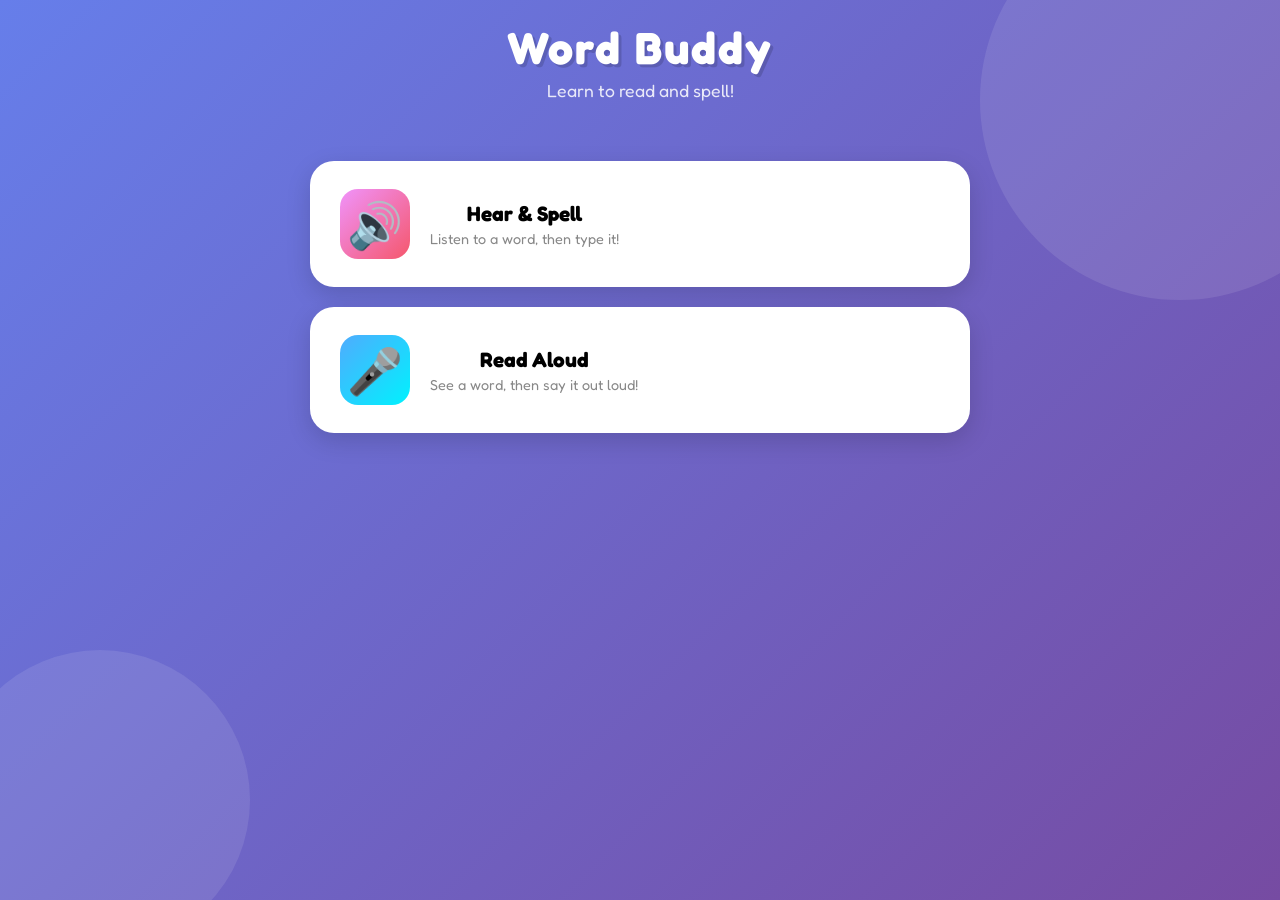
==== index.html @ c130c011 "Replace old C# project with Word Buddy - a kindergarten word learning app Built a browser-based lear" ====
<!DOCTYPE html>
<html lang="en">
<head>
  <meta charset="UTF-8">
  <meta name="viewport" content="width=device-width, initial-scale=1.0">
  <title>Word Buddy - Learn to Read & Spell!</title>
  <link rel="preconnect" href="https://fonts.googleapis.com">
  <link href="https://fonts.googleapis.com/css2?family=Fredoka+One&display=swap" rel="stylesheet">
  <link rel="stylesheet" href="css/style.css">
</head>
<body>

  <header>
    <h1>Word Buddy</h1>
    <p>Learn to read and spell!</p>
  </header>

  <!-- HOME SCREEN -->
  <div id="screen-home" class="screen active">
    <div class="mode-buttons">
      <button class="mode-btn" id="spell-mode-btn">
        <span class="mode-icon spell">🔊</span>
        <div class="mode-info">
          <h2>Hear & Spell</h2>
          <p>Listen to a word, then type it!</p>
        </div>
      </button>
      <button class="mode-btn" id="read-mode-btn">
        <span class="mode-icon read">🎤</span>
        <div class="mode-info">
          <h2>Read Aloud</h2>
          <p>See a word, then say it out loud!</p>
        </div>
      </button>
    </div>
    <div id="no-speech-warning" class="no-speech-warning" style="display:none">
      Note: Your browser may not support speech recognition for "Read Aloud" mode.
      Chrome works best!
    </div>
  </div>

  <!-- CATEGORY PICKER -->
  <div id="screen-categories" class="screen">
    <h2 id="category-title" style="color:#fff; text-align:center; font-size:1.5rem; margin-bottom:10px;">
      Pick a category!
    </h2>
    <div id="category-grid" class="category-grid"></div>
    <button class="hint-btn" onclick="App.goHome()" style="display:block; margin:20px auto 0;">
      ← Back Home
    </button>
  </div>

  <!-- GAME SCREEN -->
  <div id="screen-game" class="screen">
    <div class="game-top-bar">
      <button class="back-btn" id="back-btn">←</button>
      <span class="progress-info" id="progress-info">1 / 10</span>
      <span class="score-display" id="score-display">0 ⭐</span>
    </div>

    <div class="progress-bar-container">
      <div class="progress-bar-fill" id="progress-fill"></div>
    </div>

    <h2 id="game-title" style="color:#fff; text-align:center; margin-bottom:16px; font-size:1.4rem;">
      Hear & Spell
    </h2>

    <div class="game-card">
      <!-- Word display (shown in Read mode) -->
      <div class="word-display" id="word-display"></div>

      <!-- Spell mode area -->
      <div id="spell-area" style="display:flex; flex-direction:column; align-items:center; gap:16px;">
        <button class="speak-btn" id="speak-btn" title="Hear the word">🔊</button>
        <input type="text" class="spell-input" id="spell-input"
               placeholder="type here" autocomplete="off" autocapitalize="none" spellcheck="false">
        <button class="action-btn check-btn" id="check-btn">Check!</button>
      </div>

      <!-- Read mode area -->
      <div id="read-area" style="display:none; flex-direction:column; align-items:center; gap:16px;">
        <button class="mic-btn" id="mic-btn" title="Start talking">🎤</button>
        <p class="heard-text" id="heard-text">Tap the microphone and read the word!</p>
      </div>

      <p class="hint-text" id="hint-text"></p>
    </div>

    <button class="hint-btn" id="hint-btn">💡 Show Hint</button>
  </div>

  <!-- FEEDBACK OVERLAY -->
  <div class="feedback" id="feedback">
    <div class="feedback-content">
      <div class="feedback-emoji" id="feedback-emoji">🌟</div>
      <div class="feedback-text" id="feedback-text">Amazing!</div>
      <button class="action-btn next-btn" id="feedback-btn">Next Word</button>
    </div>
  </div>

  <!-- RESULTS SCREEN -->
  <div id="screen-results" class="screen">
    <div class="results-card">
      <div class="big-emoji" id="results-emoji">🏆</div>
      <h2 id="results-title">Great Job!</h2>
      <p class="score-text" id="results-score">You got 8 out of 10!</p>
      <div class="stars" id="results-stars">⭐⭐⭐</div>
      <div class="results-actions">
        <button class="action-btn replay-btn" id="replay-btn">Play Again</button>
        <button class="action-btn home-btn" id="home-btn">Home</button>
      </div>
    </div>
  </div>

  <script src="js/app.js"></script>
</body>
</html>
---- css/style.css ----
/* === Word Buddy - Kid-Friendly Learning App === */

* {
  margin: 0;
  padding: 0;
  box-sizing: border-box;
}

body {
  font-family: 'Fredoka One', 'Comic Sans MS', 'Arial Rounded MT Bold', sans-serif;
  background: linear-gradient(135deg, #667eea 0%, #764ba2 100%);
  min-height: 100vh;
  color: #333;
  overflow-x: hidden;
}

/* Floating background shapes */
body::before,
body::after {
  content: '';
  position: fixed;
  border-radius: 50%;
  opacity: 0.1;
  z-index: 0;
}
body::before {
  width: 400px;
  height: 400px;
  background: #fff;
  top: -100px;
  right: -100px;
}
body::after {
  width: 300px;
  height: 300px;
  background: #fff;
  bottom: -50px;
  left: -50px;
}

/* === HEADER === */

header {
  text-align: center;
  padding: 20px;
  position: relative;
  z-index: 1;
}

header h1 {
  font-size: 2.8rem;
  color: #fff;
  text-shadow: 3px 3px 0 rgba(0,0,0,0.15);
  letter-spacing: 2px;
}

header p {
  color: rgba(255,255,255,0.85);
  font-size: 1.1rem;
  margin-top: 5px;
}

/* === SCREENS === */

.screen {
  display: none;
  max-width: 700px;
  margin: 0 auto;
  padding: 20px;
  position: relative;
  z-index: 1;
}

.screen.active {
  display: block;
  animation: fadeIn 0.4s ease;
}

@keyframes fadeIn {
  from { opacity: 0; transform: translateY(20px); }
  to { opacity: 1; transform: translateY(0); }
}

/* === HOME SCREEN === */

.mode-buttons {
  display: flex;
  flex-direction: column;
  gap: 20px;
  margin-top: 20px;
}

.mode-btn {
  background: #fff;
  border: none;
  border-radius: 24px;
  padding: 28px 30px;
  font-size: 1.4rem;
  font-family: inherit;
  cursor: pointer;
  display: flex;
  align-items: center;
  gap: 20px;
  transition: transform 0.2s, box-shadow 0.2s;
  box-shadow: 0 8px 25px rgba(0,0,0,0.15);
}

.mode-btn:hover {
  transform: translateY(-4px);
  box-shadow: 0 12px 35px rgba(0,0,0,0.2);
}

.mode-btn:active {
  transform: translateY(0);
}

.mode-icon {
  font-size: 2.8rem;
  width: 70px;
  height: 70px;
  display: flex;
  align-items: center;
  justify-content: center;
  border-radius: 18px;
  flex-shrink: 0;
}

.mode-icon.spell { background: linear-gradient(135deg, #f093fb, #f5576c); }
.mode-icon.read  { background: linear-gradient(135deg, #4facfe, #00f2fe); }

.mode-info h2 {
  font-size: 1.3rem;
  margin-bottom: 4px;
}

.mode-info p {
  font-size: 0.9rem;
  color: #888;
  font-weight: normal;
}

/* === CATEGORY PICKER === */

.category-grid {
  display: grid;
  grid-template-columns: 1fr 1fr;
  gap: 16px;
  margin-top: 20px;
}

.category-card {
  background: #fff;
  border: none;
  border-radius: 20px;
  padding: 24px;
  font-size: 1.2rem;
  font-family: inherit;
  cursor: pointer;
  text-align: center;
  transition: transform 0.2s, box-shadow 0.2s;
  box-shadow: 0 6px 20px rgba(0,0,0,0.12);
}

.category-card:hover {
  transform: translateY(-4px);
  box-shadow: 0 10px 30px rgba(0,0,0,0.18);
}

.category-card .cat-icon {
  font-size: 2.5rem;
  display: block;
  margin-bottom: 8px;
}

/* === GAME SCREEN === */

.game-top-bar {
  display: flex;
  justify-content: space-between;
  align-items: center;
  margin-bottom: 20px;
}

.back-btn {
  background: rgba(255,255,255,0.2);
  border: none;
  border-radius: 50%;
  width: 48px;
  height: 48px;
  font-size: 1.5rem;
  color: #fff;
  cursor: pointer;
  transition: background 0.2s;
  display: flex;
  align-items: center;
  justify-content: center;
}

.back-btn:hover {
  background: rgba(255,255,255,0.35);
}

.progress-info {
  color: #fff;
  font-size: 1rem;
}

.score-display {
  background: rgba(255,255,255,0.2);
  padding: 8px 18px;
  border-radius: 30px;
  color: #fff;
  font-size: 1rem;
}

/* Game card */
.game-card {
  background: #fff;
  border-radius: 28px;
  padding: 40px 30px;
  text-align: center;
  box-shadow: 0 12px 40px rgba(0,0,0,0.15);
  min-height: 320px;
  display: flex;
  flex-direction: column;
  align-items: center;
  justify-content: center;
  gap: 20px;
}

.word-display {
  font-size: 3.5rem;
  color: #333;
  letter-spacing: 6px;
  min-height: 60px;
}

.hint-text {
  font-size: 1rem;
  color: #999;
  font-style: italic;
  font-weight: normal;
}

/* Speak button */
.speak-btn {
  background: linear-gradient(135deg, #f093fb, #f5576c);
  border: none;
  border-radius: 50%;
  width: 90px;
  height: 90px;
  font-size: 2.5rem;
  cursor: pointer;
  transition: transform 0.2s, box-shadow 0.2s;
  box-shadow: 0 6px 20px rgba(245, 87, 108, 0.4);
  color: #fff;
  display: flex;
  align-items: center;
  justify-content: center;
}

.speak-btn:hover {
  transform: scale(1.1);
}

.speak-btn:active {
  transform: scale(0.95);
}

/* Text input for spelling */
.spell-input {
  font-family: inherit;
  font-size: 2.2rem;
  text-align: center;
  padding: 14px 24px;
  border: 4px solid #e0e0e0;
  border-radius: 16px;
  width: 100%;
  max-width: 350px;
  letter-spacing: 8px;
  outline: none;
  transition: border-color 0.3s;
  text-transform: lowercase;
}

.spell-input:focus {
  border-color: #667eea;
}

.spell-input.correct {
  border-color: #00c853;
  background: #e8f5e9;
}

.spell-input.wrong {
  border-color: #ff5252;
  background: #fce4ec;
  animation: shake 0.4s ease;
}

@keyframes shake {
  0%, 100% { transform: translateX(0); }
  25% { transform: translateX(-10px); }
  75% { transform: translateX(10px); }
}

/* Mic button for reading */
.mic-btn {
  background: linear-gradient(135deg, #4facfe, #00f2fe);
  border: none;
  border-radius: 50%;
  width: 90px;
  height: 90px;
  font-size: 2.5rem;
  cursor: pointer;
  transition: transform 0.2s, box-shadow 0.2s;
  box-shadow: 0 6px 20px rgba(79, 172, 254, 0.4);
  color: #fff;
  display: flex;
  align-items: center;
  justify-content: center;
}

.mic-btn:hover {
  transform: scale(1.1);
}

.mic-btn.listening {
  animation: pulse 1s infinite;
  box-shadow: 0 0 0 0 rgba(79, 172, 254, 0.7);
}

@keyframes pulse {
  0% { box-shadow: 0 0 0 0 rgba(79, 172, 254, 0.7); }
  70% { box-shadow: 0 0 0 20px rgba(79, 172, 254, 0); }
  100% { box-shadow: 0 0 0 0 rgba(79, 172, 254, 0); }
}

.heard-text {
  font-size: 1.1rem;
  color: #888;
  min-height: 30px;
}

/* Action buttons */
.action-btn {
  font-family: inherit;
  font-size: 1.2rem;
  padding: 14px 40px;
  border: none;
  border-radius: 50px;
  cursor: pointer;
  transition: transform 0.2s, box-shadow 0.2s;
  color: #fff;
}

.action-btn:hover {
  transform: translateY(-2px);
}

.check-btn {
  background: linear-gradient(135deg, #667eea, #764ba2);
  box-shadow: 0 4px 15px rgba(102, 126, 234, 0.4);
}

.next-btn {
  background: linear-gradient(135deg, #00c853, #69f0ae);
  box-shadow: 0 4px 15px rgba(0, 200, 83, 0.4);
  color: #333;
}

.hint-btn {
  background: rgba(255,255,255,0.2);
  border: 2px solid rgba(255,255,255,0.4);
  color: #fff;
  font-family: inherit;
  font-size: 0.95rem;
  padding: 10px 24px;
  border-radius: 50px;
  cursor: pointer;
  transition: background 0.2s;
  margin-top: 10px;
}

.hint-btn:hover {
  background: rgba(255,255,255,0.3);
}

/* === FEEDBACK OVERLAY === */

.feedback {
  position: fixed;
  top: 0;
  left: 0;
  right: 0;
  bottom: 0;
  display: none;
  align-items: center;
  justify-content: center;
  z-index: 100;
  background: rgba(0,0,0,0.3);
}

.feedback.show {
  display: flex;
  animation: fadeIn 0.3s ease;
}

.feedback-content {
  background: #fff;
  border-radius: 28px;
  padding: 40px;
  text-align: center;
  box-shadow: 0 20px 60px rgba(0,0,0,0.3);
  max-width: 400px;
  width: 90%;
}

.feedback-emoji {
  font-size: 4rem;
  margin-bottom: 10px;
}

.feedback-text {
  font-size: 1.6rem;
  margin-bottom: 20px;
}

/* === RESULTS SCREEN === */

.results-card {
  background: #fff;
  border-radius: 28px;
  padding: 40px 30px;
  text-align: center;
  box-shadow: 0 12px 40px rgba(0,0,0,0.15);
}

.results-card .big-emoji {
  font-size: 5rem;
}

.results-card h2 {
  font-size: 2rem;
  margin: 10px 0;
}

.results-card .score-text {
  font-size: 1.3rem;
  color: #666;
  margin-bottom: 20px;
}

.results-card .stars {
  font-size: 2.5rem;
  margin-bottom: 20px;
}

.results-actions {
  display: flex;
  gap: 12px;
  justify-content: center;
  flex-wrap: wrap;
}

.results-actions .action-btn {
  font-size: 1rem;
  padding: 12px 30px;
}

.replay-btn {
  background: linear-gradient(135deg, #667eea, #764ba2);
  box-shadow: 0 4px 15px rgba(102, 126, 234, 0.4);
}

.home-btn {
  background: linear-gradient(135deg, #ff6b6b, #ffa07a);
  box-shadow: 0 4px 15px rgba(255, 107, 107, 0.4);
}

/* === PROGRESS BAR === */

.progress-bar-container {
  width: 100%;
  height: 12px;
  background: rgba(255,255,255,0.3);
  border-radius: 10px;
  margin-bottom: 20px;
  overflow: hidden;
}

.progress-bar-fill {
  height: 100%;
  background: linear-gradient(90deg, #00c853, #69f0ae);
  border-radius: 10px;
  transition: width 0.5s ease;
  width: 0%;
}

/* === SPEECH NOT SUPPORTED === */

.no-speech-warning {
  background: #fff3cd;
  border-radius: 12px;
  padding: 16px;
  margin-top: 12px;
  font-size: 0.9rem;
  color: #856404;
  font-weight: normal;
}

/* === RESPONSIVE === */

@media (max-width: 500px) {
  header h1 { font-size: 2rem; }
  .word-display { font-size: 2.5rem; }
  .spell-input { font-size: 1.8rem; letter-spacing: 5px; }
  .game-card { padding: 30px 20px; }
  .category-grid { grid-template-columns: 1fr; }
}
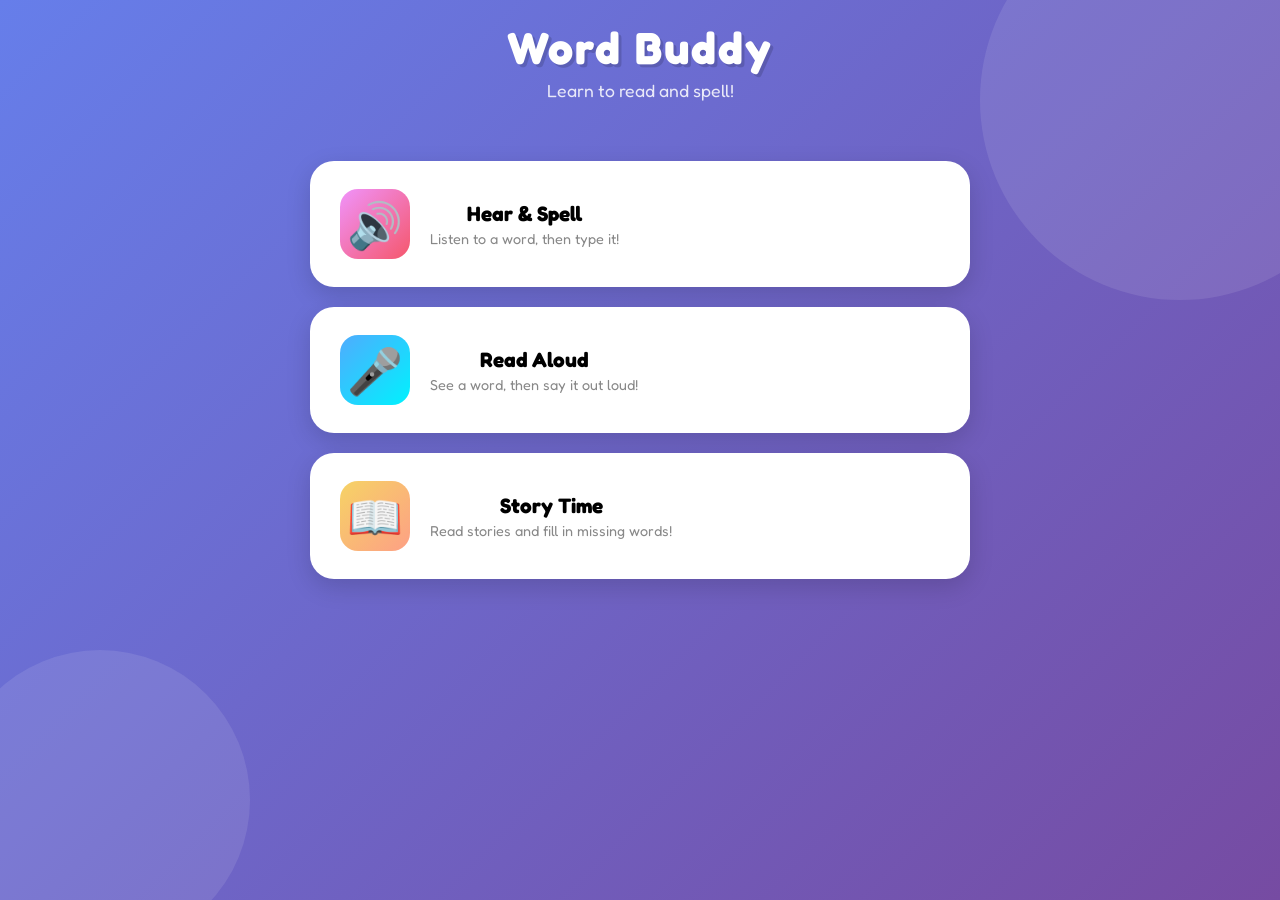
==== commit 60471878: "Add Story Time mode with read-aloud and fill-in-the-blank phases Story mode has two phases per story" ====
--- a/index.html
+++ b/index.html
@@ -30,6 +30,13 @@
         <div class="mode-info">
           <h2>Read Aloud</h2>
           <p>See a word, then say it out loud!</p>
+        </div>
+      </button>
+      <button class="mode-btn" id="story-mode-btn">
+        <span class="mode-icon story">📖</span>
+        <div class="mode-info">
+          <h2>Story Time</h2>
+          <p>Read stories and fill in missing words!</p>
         </div>
       </button>
     </div>
@@ -90,6 +97,66 @@
     <button class="hint-btn" id="hint-btn">💡 Show Hint</button>
   </div>
 
+  <!-- STORY PICKER -->
+  <div id="screen-story-picker" class="screen">
+    <h2 style="color:#fff; text-align:center; font-size:1.5rem; margin-bottom:10px;">
+      Pick a story collection!
+    </h2>
+    <div id="story-category-grid" class="category-grid"></div>
+    <button class="hint-btn" onclick="App.goHome()" style="display:block; margin:20px auto 0;">
+      ← Back Home
+    </button>
+  </div>
+
+  <!-- STORY SELECT (pick a story within a category) -->
+  <div id="screen-story-select" class="screen">
+    <h2 id="story-select-title" style="color:#fff; text-align:center; font-size:1.5rem; margin-bottom:10px;">
+      Pick a story!
+    </h2>
+    <div id="story-list" class="category-grid"></div>
+    <button class="hint-btn" onclick="App.showScreen('story-picker')" style="display:block; margin:20px auto 0;">
+      ← Back
+    </button>
+  </div>
+
+  <!-- STORY GAME SCREEN -->
+  <div id="screen-story" class="screen">
+    <div class="game-top-bar">
+      <button class="back-btn" id="story-back-btn">←</button>
+      <span class="progress-info" id="story-progress-info">1 / 3</span>
+      <span class="score-display" id="story-score-display">0 ⭐</span>
+    </div>
+
+    <div class="progress-bar-container">
+      <div class="progress-bar-fill" id="story-progress-fill"></div>
+    </div>
+
+    <h2 id="story-title" style="color:#fff; text-align:center; margin-bottom:16px; font-size:1.4rem;">
+      Story Time
+    </h2>
+
+    <div class="game-card">
+      <!-- Phase 1: Read the story aloud -->
+      <div id="story-read-area" style="display:flex; flex-direction:column; align-items:center; gap:16px;">
+        <p id="story-sentence" class="word-display" style="font-size:1.8rem; letter-spacing:1px; line-height:1.5;"></p>
+        <button class="speak-btn" id="story-listen-btn" title="Hear the sentence">🔊</button>
+        <p style="color:#999; font-size:0.9rem;">Listen, then read it aloud!</p>
+        <button class="mic-btn" id="story-mic-btn" title="Read aloud">🎤</button>
+        <p class="heard-text" id="story-heard-text">Tap the mic and read the sentence!</p>
+        <button class="action-btn next-btn" id="story-next-sentence-btn" style="display:none;">Next Sentence</button>
+      </div>
+
+      <!-- Phase 2: Fill in the blanks -->
+      <div id="story-fill-area" style="display:none; flex-direction:column; align-items:center; gap:16px;">
+        <p id="fill-sentence" class="word-display" style="font-size:1.8rem; letter-spacing:1px; line-height:1.5;"></p>
+        <button class="speak-btn" id="fill-listen-btn" title="Hear the sentence">🔊</button>
+        <input type="text" class="spell-input" id="fill-input"
+               placeholder="type the word" autocomplete="off" autocapitalize="none" spellcheck="false">
+        <button class="action-btn check-btn" id="fill-check-btn">Check!</button>
+      </div>
+    </div>
+  </div>
+
   <!-- FEEDBACK OVERLAY -->
   <div class="feedback" id="feedback">
     <div class="feedback-content">
--- a/css/style.css
+++ b/css/style.css
@@ -127,6 +127,7 @@
 
 .mode-icon.spell { background: linear-gradient(135deg, #f093fb, #f5576c); }
 .mode-icon.read  { background: linear-gradient(135deg, #4facfe, #00f2fe); }
+.mode-icon.story { background: linear-gradient(135deg, #f6d365, #fda085); }
 
 .mode-info h2 {
   font-size: 1.3rem;
